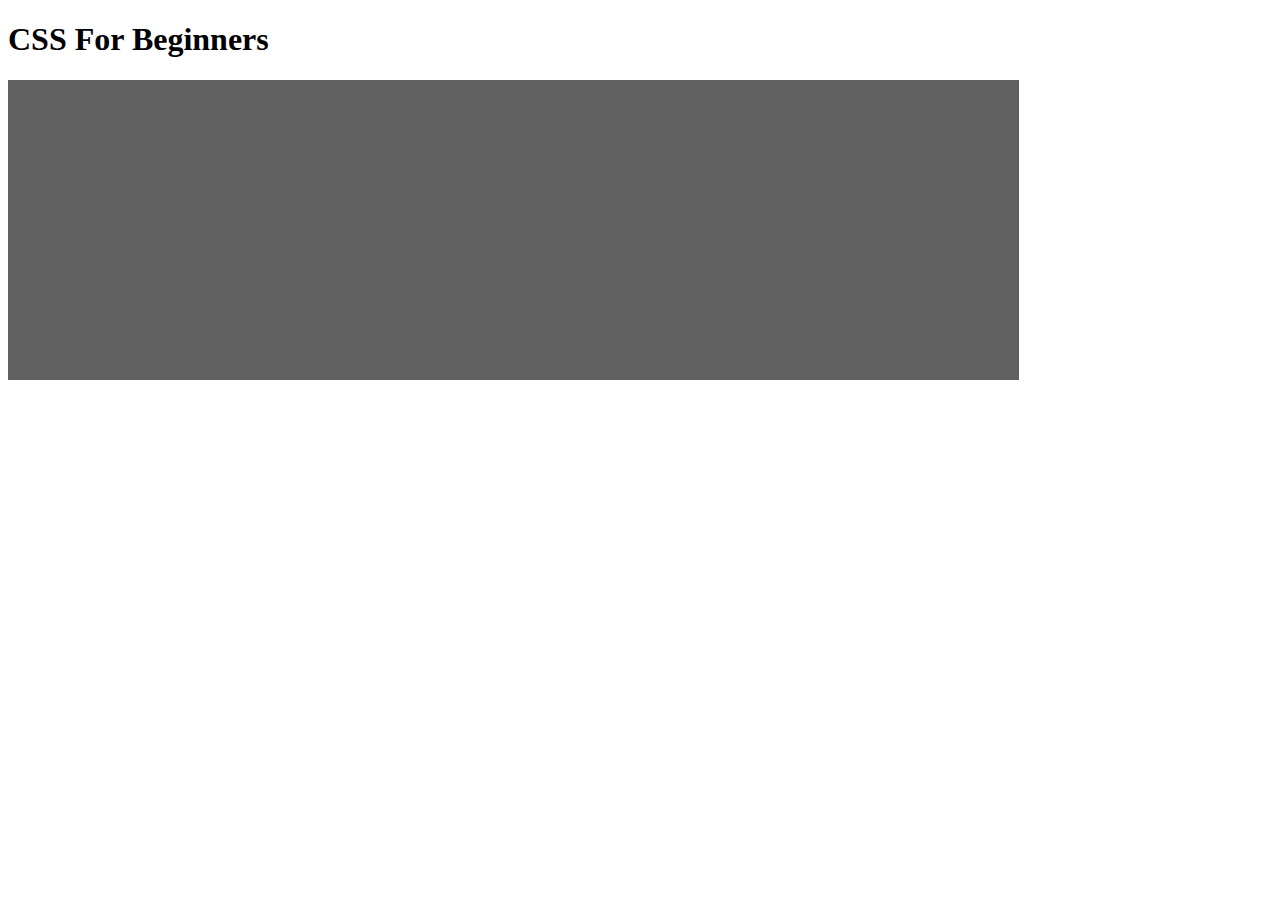
==== index.html @ 11daab88 "index.html and syntax.css files modified to show multiple backgrounds." ====
<!DOCTYPE html>
<html lang="en">
<head>
    <meta charset="UTF-8">
    <meta http-equiv="X-UA-Compatible" content="IE=edge">
    <meta name="viewport" content="width=device-width, initial-scale=1.0">
    <link rel="stylesheet" href="./css/syntax.css">
    <title>CSS For Beginners</title>
</head>
<body>

<div id="main-content">

    <h1>CSS For Beginners</h1>
    <div id="banner"></div>
    
</div>
    
</body>
</html>
---- css/syntax.css ----
/* multiple backgrounds */

#banner {
    width: 80%;
    height: 300px;
    background-color: #606060;
    background-image:
        url(https://pixabay.com/get/g8d27c809d1b37a44149cc15523a39362dc29ae44eefaff9ee72812cfe51f4c820cf7c8ee05da94d9b9c94809948a559c_640.jpg),
        url(https://pixabay.com/get/gf6670b79e71dd56da31df3c01911937efcdd3fa98fd0ef355c068788430e50fd348e004073529078ca2b43a987301dfc_640.jpg);
    background-repeat: no-repeat;
    background-position: left, right;
    background-size: 350px, 350px;
}
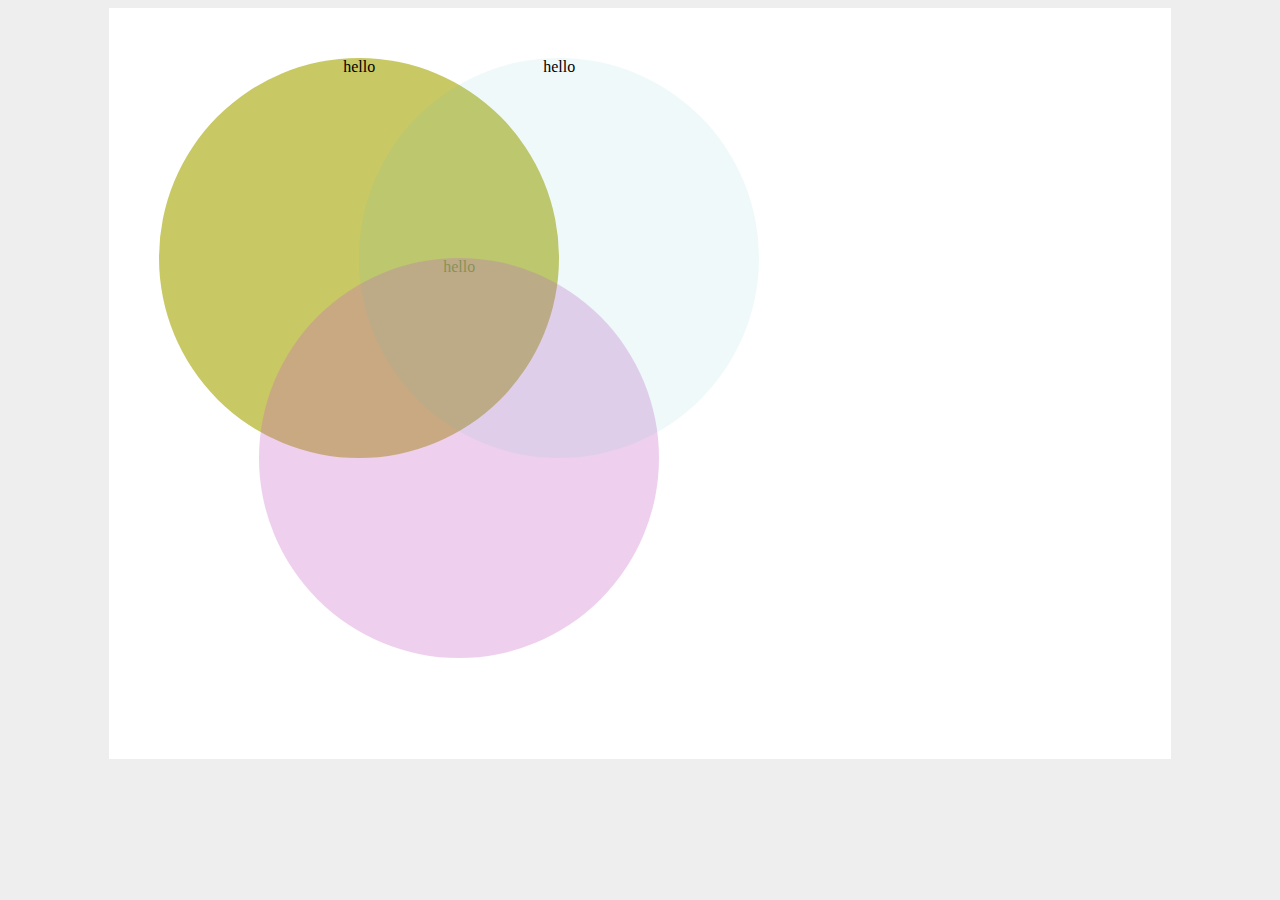
==== commit 0bfe510a: "index.html and syntax.css files modified. Examples of using opacity added." ====
--- a/index.html
+++ b/index.html
@@ -11,8 +11,9 @@
 
 <div id="main-content">
 
-    <h1>CSS For Beginners</h1>
-    <div id="banner"></div>
+    <div id="circle">hello</div>
+    <div id="circle-2">hello</div>
+    <div id="circle-3">hello</div>
     
 </div>
     
--- a/css/syntax.css
+++ b/css/syntax.css
@@ -1,13 +1,50 @@
-/* multiple backgrounds */
+/* opacity */
 
-#banner {
+body {
+    background: #eee;
+}
+
+#main-content {
+    background: #fff;
     width: 80%;
-    height: 300px;
-    background-color: #606060;
-    background-image:
-        url(https://pixabay.com/get/g8d27c809d1b37a44149cc15523a39362dc29ae44eefaff9ee72812cfe51f4c820cf7c8ee05da94d9b9c94809948a559c_640.jpg),
-        url(https://pixabay.com/get/gf6670b79e71dd56da31df3c01911937efcdd3fa98fd0ef355c068788430e50fd348e004073529078ca2b43a987301dfc_640.jpg);
-    background-repeat: no-repeat;
-    background-position: left, right;
-    background-size: 350px, 350px;
+    margin: 0 auto;
+    height: 100%;
+    padding: 2%;
+    position: relative;
+    min-height: 700px;
+}
+
+#circle {
+    width: 400px;
+    height: 400px;
+    position: absolute;
+    background: rgb(200, 200, 100);
+    border-radius: 50%;
+    top: 50px;
+    left: 50px;
+    text-align: center;
+}
+
+#circle-2 {
+    width: 400px;
+    height: 400px;
+    position: absolute;
+    background: rgb(200, 100, 200);
+    border-radius: 50%;
+    top: 250px;
+    left: 150px;
+    opacity: .3;
+    text-align: center;
+}
+
+#circle-3 {
+    width: 400px;
+    height: 400px;
+    position: absolute;
+    background: rgba(100, 200, 200, .1);
+    border-radius: 50%;
+    top: 50px;
+    left: 250px;
+    /* opacity: .7; can be replaced by alpha channel in rgb */
+    text-align: center;
 }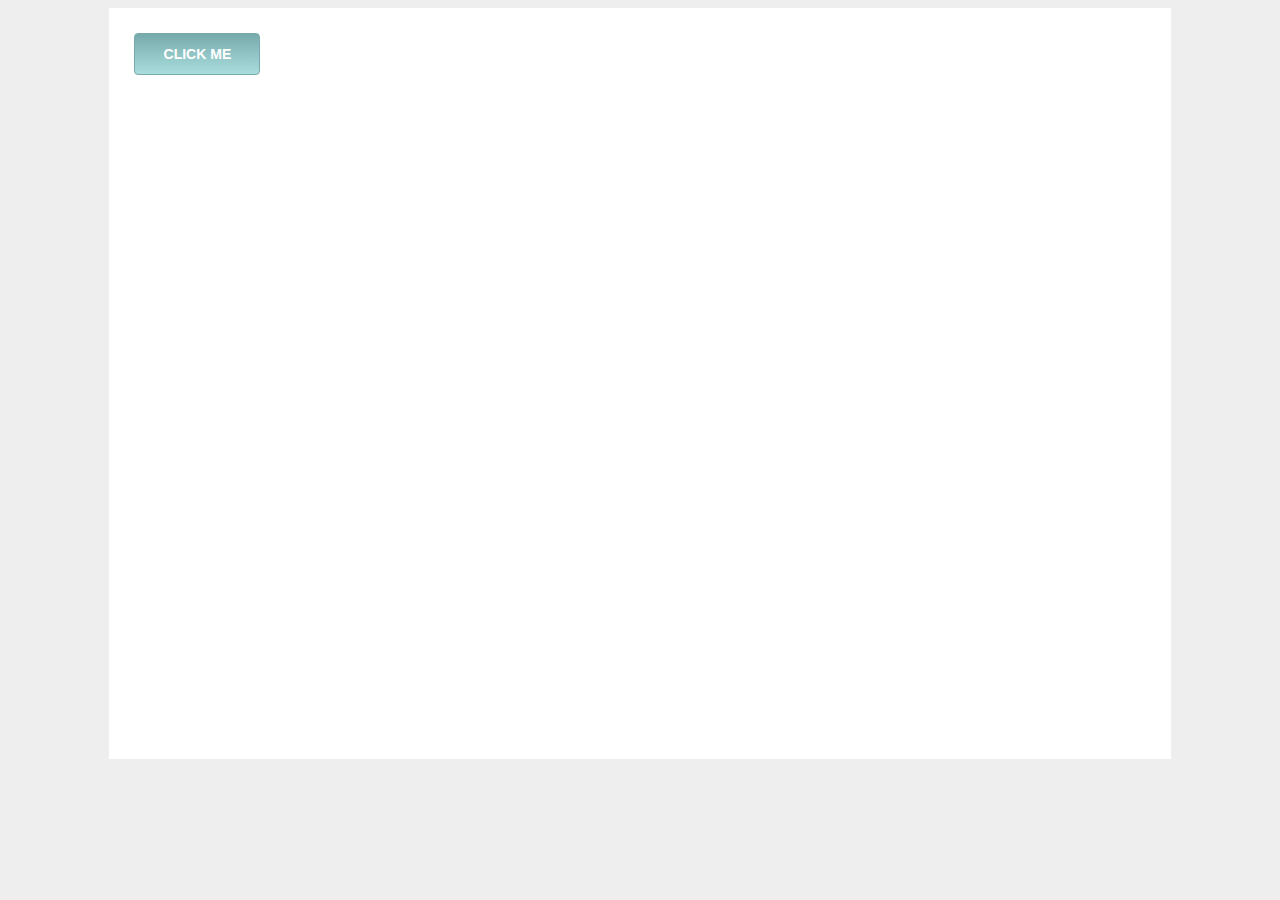
==== commit 0950a3c5: "index.html and syntac.css files modified. Example of linear-gradient usage added." ====
--- a/index.html
+++ b/index.html
@@ -11,9 +11,7 @@
 
 <div id="main-content">
 
-    <div id="circle">hello</div>
-    <div id="circle-2">hello</div>
-    <div id="circle-3">hello</div>
+<a class="button">Click me</a>
     
 </div>
     
--- a/css/syntax.css
+++ b/css/syntax.css
@@ -1,4 +1,4 @@
-/* opacity */
+/* gradient */
 
 body {
     background: #eee;
@@ -14,37 +14,22 @@
     min-height: 700px;
 }
 
-#circle {
-    width: 400px;
-    height: 400px;
-    position: absolute;
-    background: rgb(200, 200, 100);
-    border-radius: 50%;
-    top: 50px;
-    left: 50px;
+.button {
+    display: block;
+    width: 100px;
+    padding: 12px;
+    border: 1px solid #7aa;
+    font-family: arial;
+    font-weight: bold;
+    text-transform: uppercase;
+    color: #fff;
+    font-size: 14px;
     text-align: center;
+    border-radius: 4px;
+    background: #aadddd;
+    background: linear-gradient(to top, #aadddd 0%, #77aaaa 100%);
 }
 
-#circle-2 {
-    width: 400px;
-    height: 400px;
-    position: absolute;
-    background: rgb(200, 100, 200);
-    border-radius: 50%;
-    top: 250px;
-    left: 150px;
-    opacity: .3;
-    text-align: center;
-}
-
-#circle-3 {
-    width: 400px;
-    height: 400px;
-    position: absolute;
-    background: rgba(100, 200, 200, .1);
-    border-radius: 50%;
-    top: 50px;
-    left: 250px;
-    /* opacity: .7; can be replaced by alpha channel in rgb */
-    text-align: center;
+.button:hover {
+    background: linear-gradient(to left, #aadddd 0%, #77aaaa 100%)
 }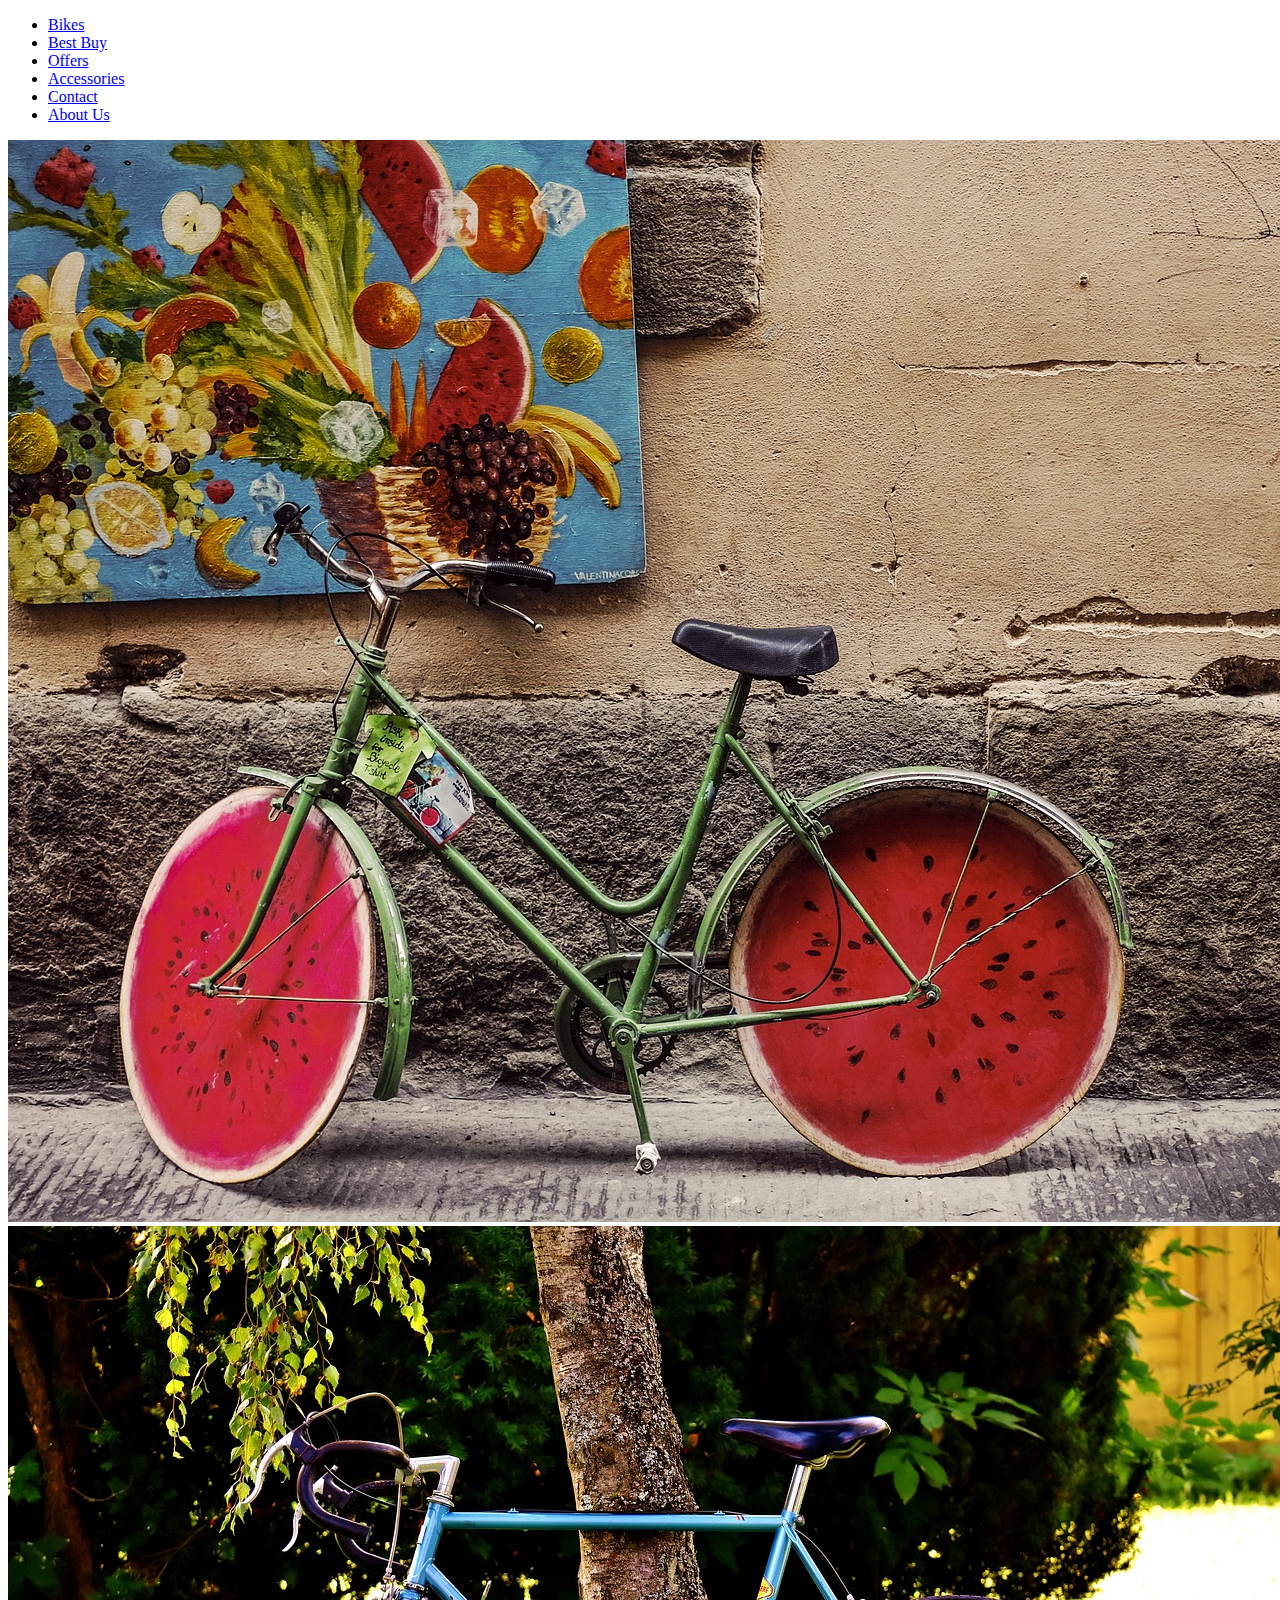
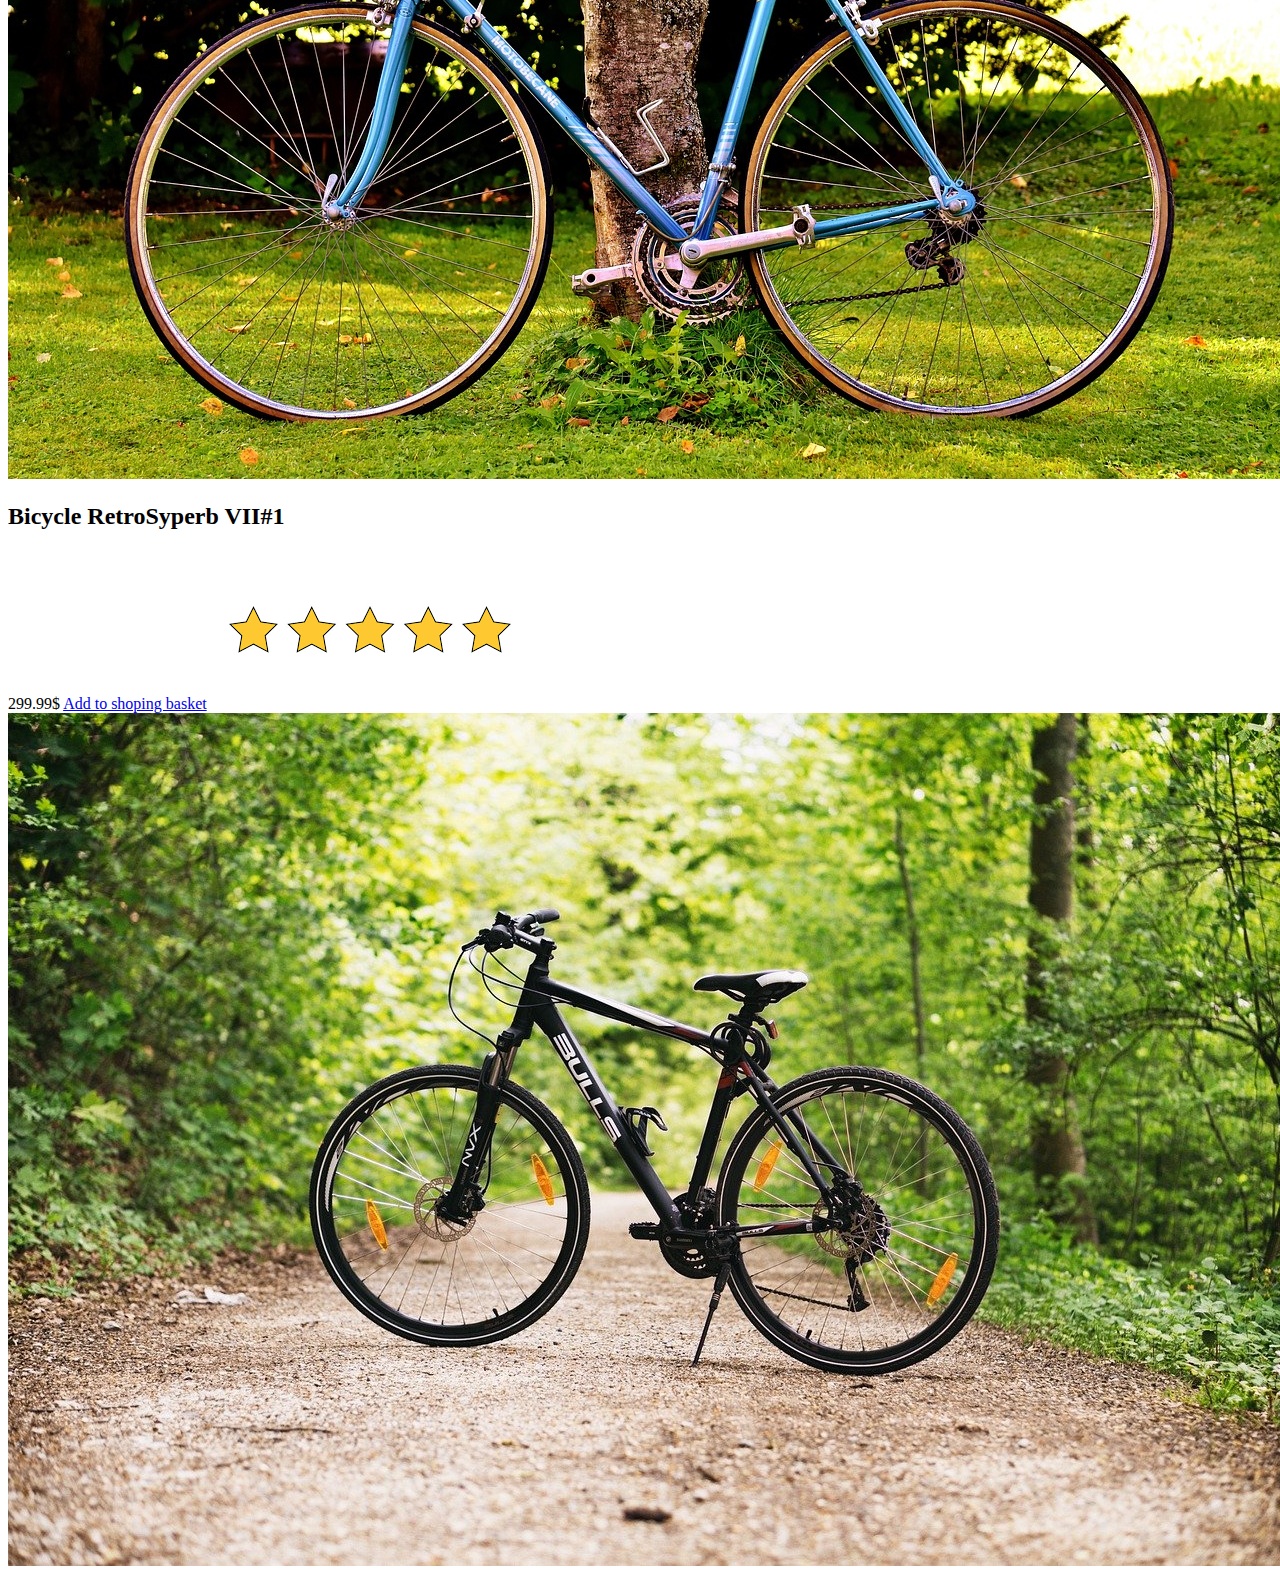
==== commit f979b6a7: "Following files were deleted: articles.html, contact.html, syntax.css, lists.html. style.css file cr" ====
--- a/index.html
+++ b/index.html
@@ -4,15 +4,39 @@
     <meta charset="UTF-8">
     <meta http-equiv="X-UA-Compatible" content="IE=edge">
     <meta name="viewport" content="width=device-width, initial-scale=1.0">
-    <link rel="stylesheet" href="./css/syntax.css">
-    <title>CSS For Beginners</title>
+    <link rel="stylesheet" href="./css/style.css">
+    <title>Bikes!</title>
 </head>
 <body>
 
-<div id="main-content">
+<div id="wrapper">
+    <nav id="main-navigation">
+        <ul>
+            <li><a href="#" class="current">Bikes</a></li>
+            <li><a href="#">Best Buy</a></li>
+            <li><a href="#">Offers</a></li>
+            <li><a href="#">Accessories</a></li>
+            <li><a href="#">Contact</a></li>
+            <li><a href="#">About Us</a></li>
+        </ul>
+    </nav>
 
-<a class="button">Click me</a>
-    
+    <div id="lead-banner">
+        <img src="./img/header.jpg" alt="Bikes!">
+    </div>
+
+    <section id="shop">
+        <img src="./img/bike2.jpg" alt="RetroSyperb image" class="product-image">
+        <h2 class="product-name">Bicycle RetroSyperb VII#1</h2>
+        <span class="rating">299.99$</span>
+        <a href="#" class="add-to-bag">Add to shoping basket</a>
+        <img src="./img/star-rating.png" alt="star-rating" class="rating">
+    </section>
+
+    <footer id="footer-banner">
+        <img src="./img/bike1.jpg" alt="picture of bike">
+    </footer>
+
 </div>
     
 </body>
--- a/css/style.css
+++ b/css/style.css
@@ -0,0 +1,5 @@
+/* example of website*/
+
+/* body {
+    font-family: Arial, "Helvetica Neue", Helvetica, sans-serif;
+} */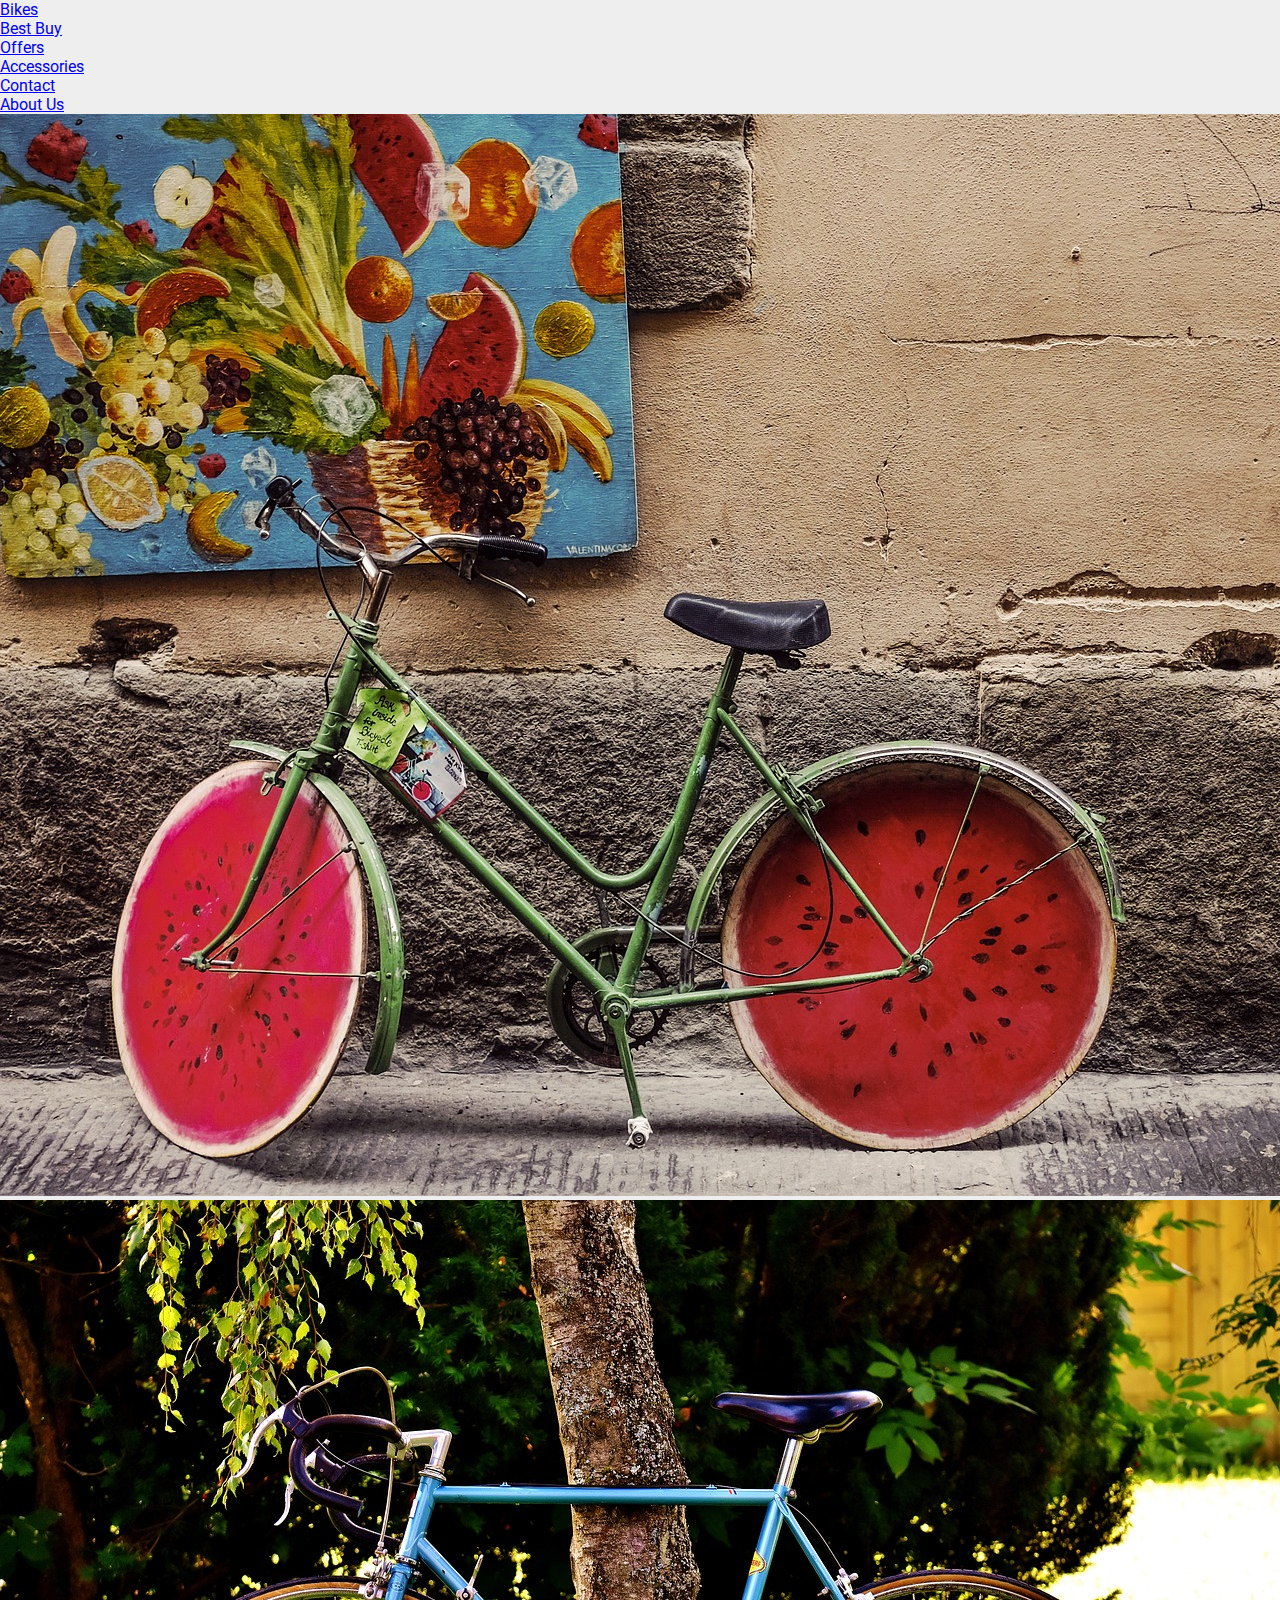
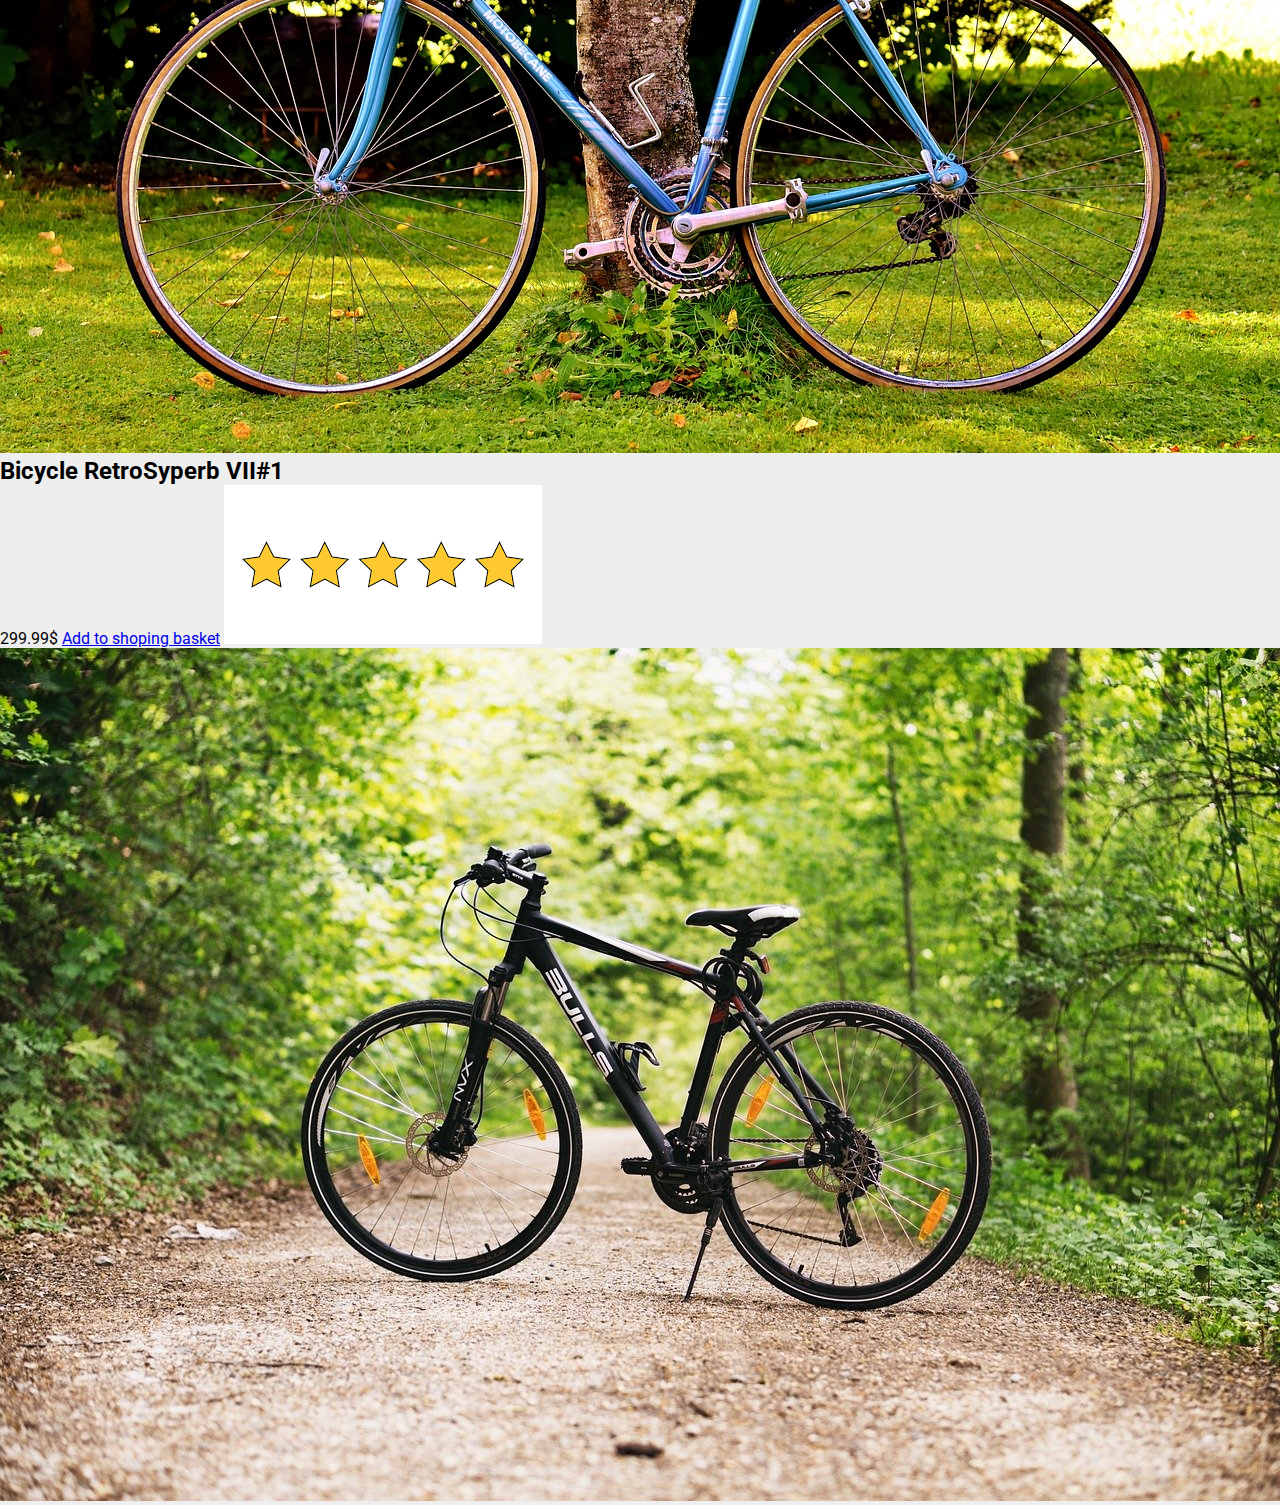
==== commit cac09a1a: "index.html modified. Added link to font family roboto. File style.css modified. Added style reset, f" ====
--- a/index.html
+++ b/index.html
@@ -4,6 +4,8 @@
     <meta charset="UTF-8">
     <meta http-equiv="X-UA-Compatible" content="IE=edge">
     <meta name="viewport" content="width=device-width, initial-scale=1.0">
+    <link rel="preconnect" href="https://fonts.gstatic.com">
+    <link href="https://fonts.googleapis.com/css2?family=Roboto:wght@400;700&display=swap" rel="stylesheet">
     <link rel="stylesheet" href="./css/style.css">
     <title>Bikes!</title>
 </head>
--- a/css/style.css
+++ b/css/style.css
@@ -1,5 +1,18 @@
 /* example of website*/
 
-/* body {
-    font-family: Arial, "Helvetica Neue", Helvetica, sans-serif;
-} */+* {
+    box-sizing: border-box;
+    margin: 0;
+    padding: 0;
+}
+
+body {
+    font-family: 'Roboto',sans-serif;
+    background-color: #eee;
+}
+
+/* #wrapper {
+    width: 980px;
+    margin: 0 auto;
+    background-color: #fff;
+} */
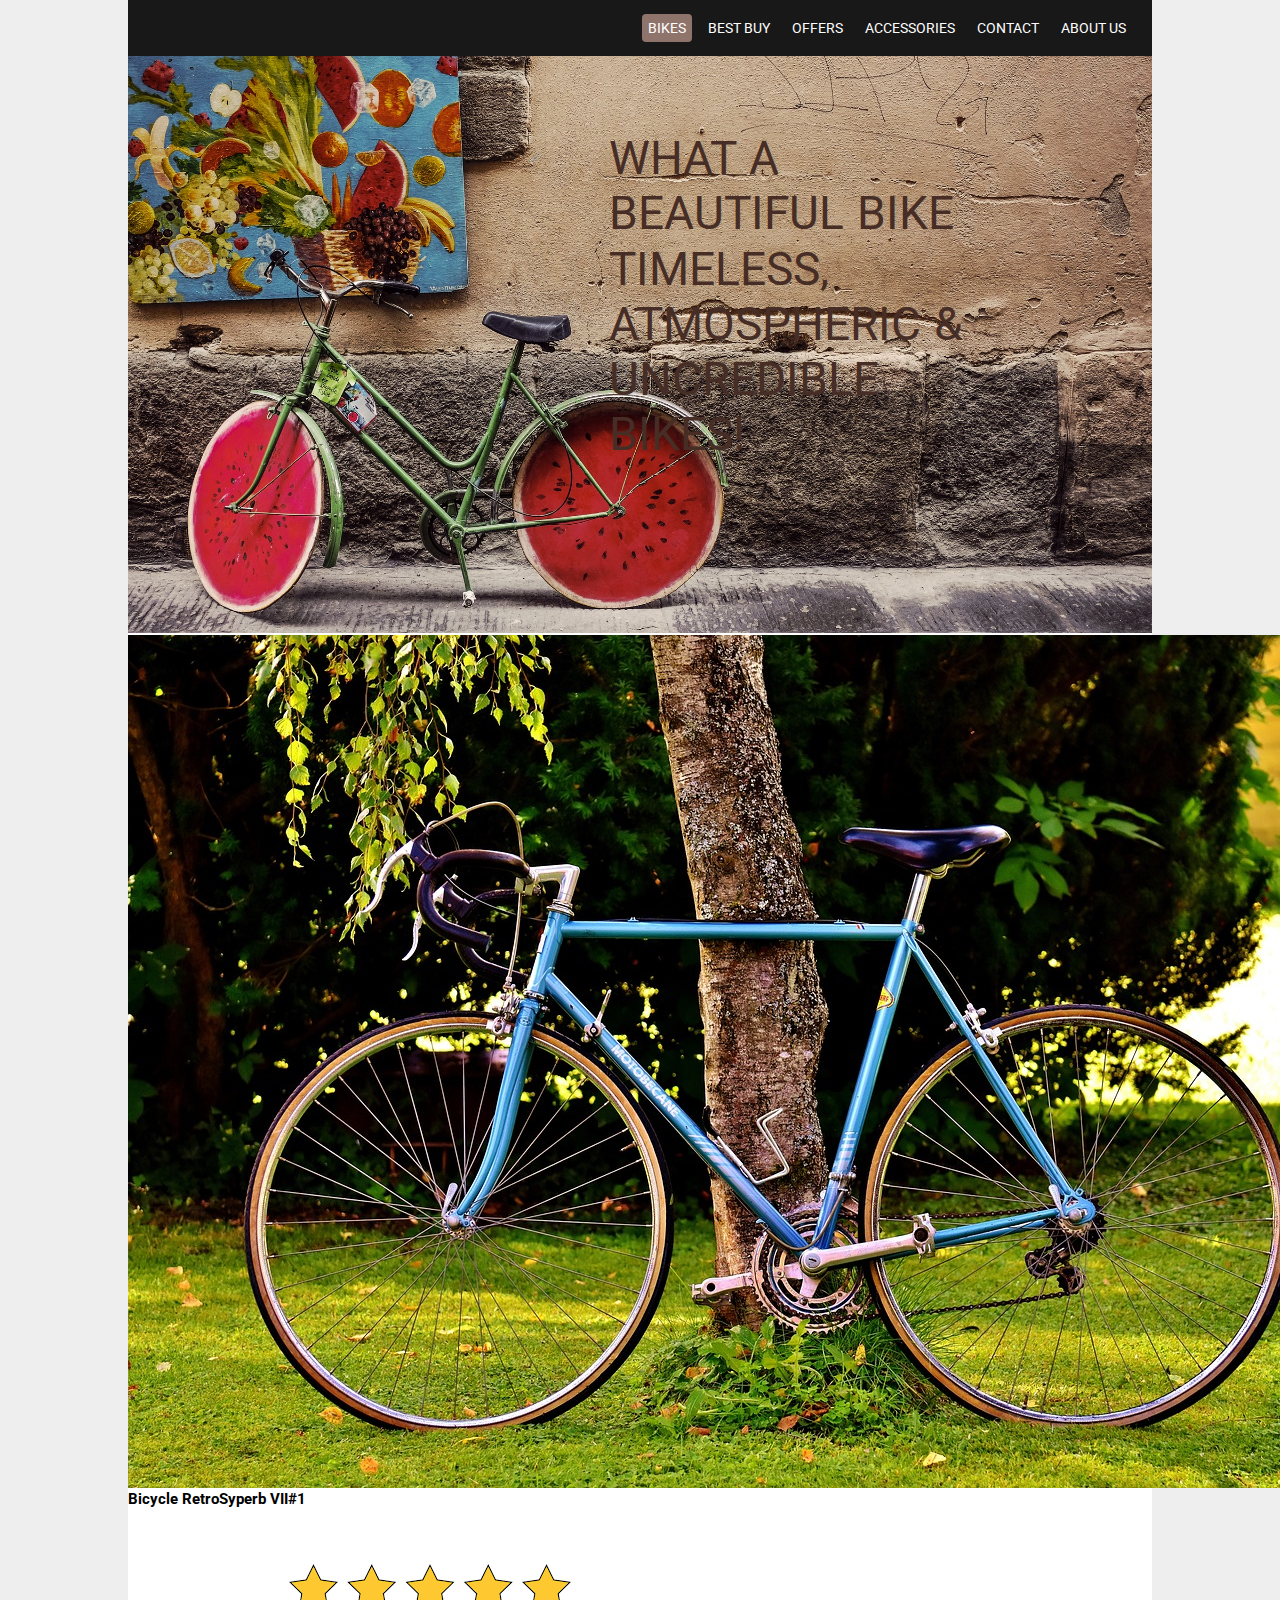
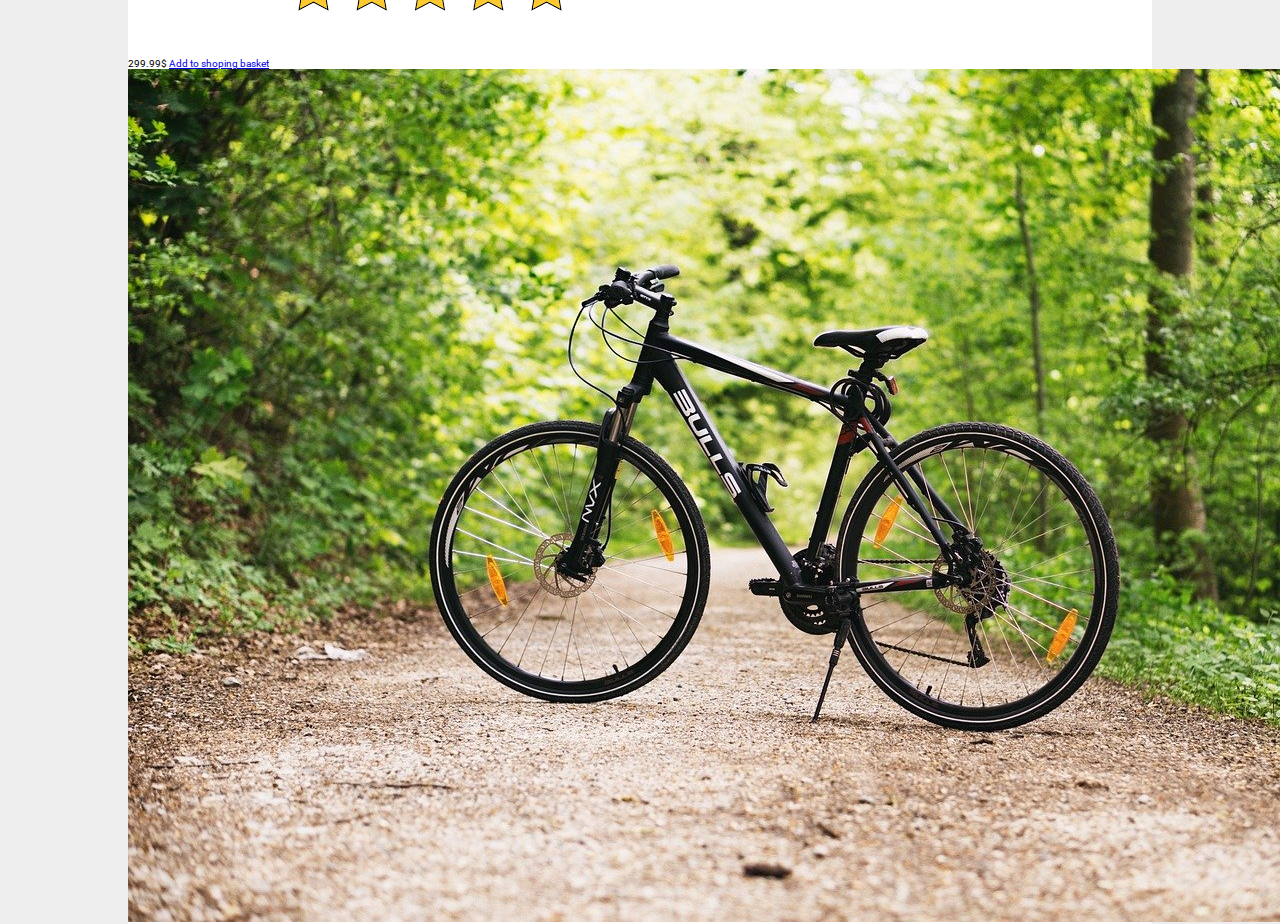
==== commit e0ea4233: "index.html and style.css files modified. Added text on lead-banner img. Modified style on those elem" ====
--- a/index.html
+++ b/index.html
@@ -25,6 +25,7 @@
 
     <div id="lead-banner">
         <img src="./img/header.jpg" alt="Bikes!">
+        <p id="header-text">What a Beautiful bike timeless, atmospheric & uncredible bikes!</p>
     </div>
 
     <section id="shop">
--- a/css/style.css
+++ b/css/style.css
@@ -6,13 +6,68 @@
     padding: 0;
 }
 
+html {
+    font-size: 62.5%;
+}
+
 body {
+    display: flex;
+    flex-direction: column;
+    justify-content: center;
+    align-items: center;
     font-family: 'Roboto',sans-serif;
     background-color: #eee;
 }
 
-/* #wrapper {
-    width: 980px;
-    margin: 0 auto;
+#wrapper {
+    width: 80%;
     background-color: #fff;
-} */
+}
+
+#main-navigation {
+    background-color: #181818;
+    padding: 20px;
+}
+
+#main-navigation ul {
+    display: flex;
+    justify-content: flex-end;
+    list-style-type: none;
+}
+
+#main-navigation li {
+    margin-left: 10px;
+}
+
+#main-navigation a {
+    color: #fff;
+    text-decoration: none;
+    text-transform: uppercase;
+    font-size: 1.4rem;
+    padding: 6px;
+}
+
+#main-navigation a.current {
+    background-color: #8f746c;
+    border-radius: 4px;
+}
+
+#lead-banner {
+    position: relative;
+}
+
+#lead-banner img {
+    width: 100%;
+}
+
+#lead-banner p {
+    position: absolute;
+    top: 13%;
+    right: 13%;
+    width: 40%;
+    font-size: 4.6rem;
+    line-height: 1.2;
+    word-spacing: 2px;
+    text-transform: uppercase;
+    color: #462d25;
+}
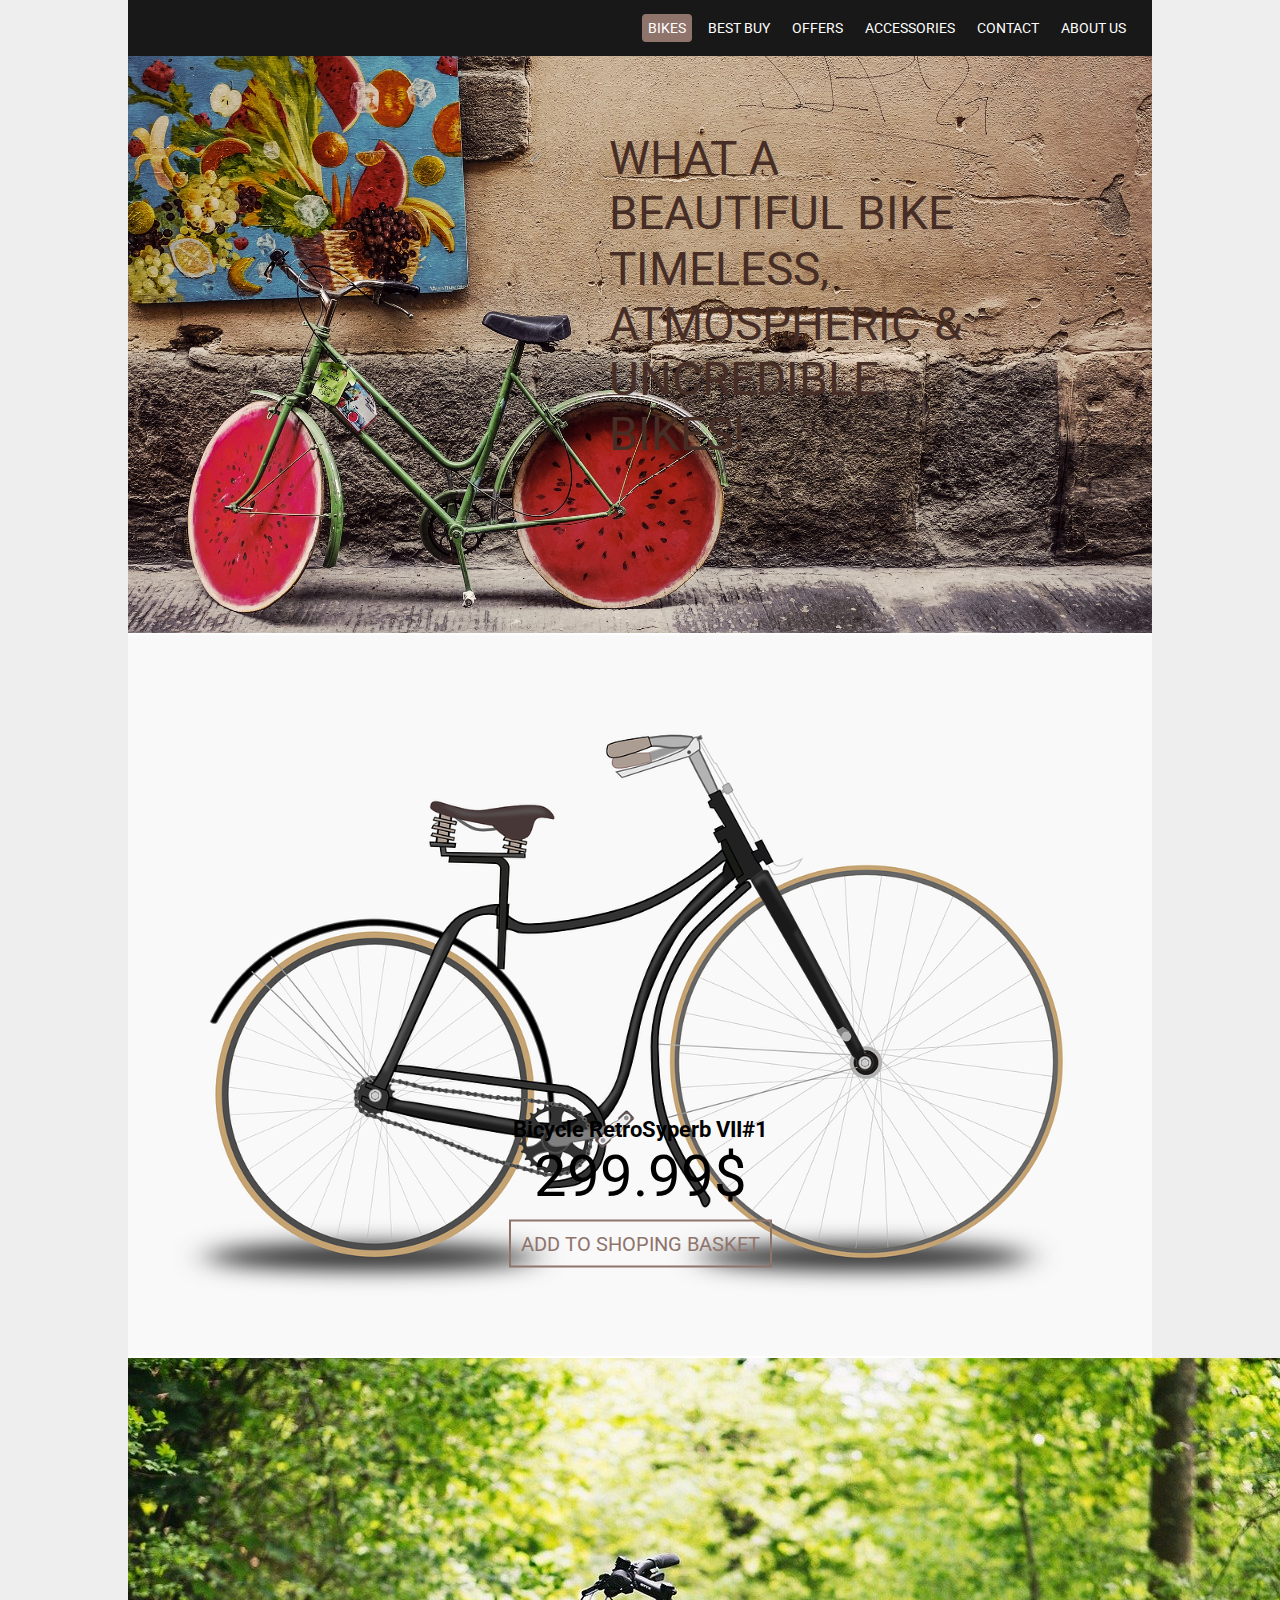
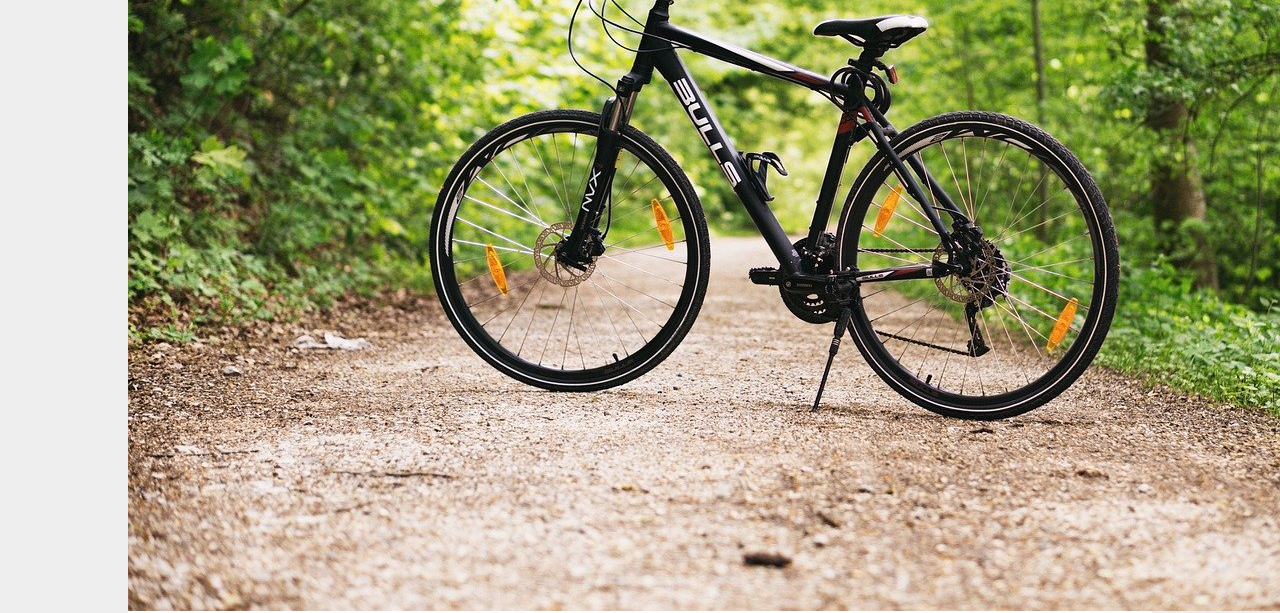
==== commit 2ef79e71: "index.html and style.css modified. Added style for section shop. Replaced pic bike2.jpg. Deleted pic" ====
--- a/index.html
+++ b/index.html
@@ -29,11 +29,12 @@
     </div>
 
     <section id="shop">
-        <img src="./img/bike2.jpg" alt="RetroSyperb image" class="product-image">
-        <h2 class="product-name">Bicycle RetroSyperb VII#1</h2>
-        <span class="rating">299.99$</span>
-        <a href="#" class="add-to-bag">Add to shoping basket</a>
-        <img src="./img/star-rating.png" alt="star-rating" class="rating">
+        <img src="./img/bike2.png" alt="RetroSyperb image" class="product-image">
+        <div class="shop-content">
+            <h2 class="product-name">Bicycle RetroSyperb VII#1</h2>
+            <span class="rating">299.99$</span>
+            <a href="#" class="add-to-bag">Add to shoping basket</a>
+        </div>
     </section>
 
     <footer id="footer-banner">
--- a/css/style.css
+++ b/css/style.css
@@ -15,7 +15,7 @@
     flex-direction: column;
     justify-content: center;
     align-items: center;
-    font-family: 'Roboto',sans-serif;
+    font-family: 'Roboto', sans-serif;
     background-color: #eee;
 }
 
@@ -71,3 +71,49 @@
     text-transform: uppercase;
     color: #462d25;
 }
+
+#shop {
+    position: relative;
+}
+
+#shop .product-image {
+    width: 100%;
+}
+
+#shop .shop-content {
+    position: absolute;
+    bottom: 0;
+    left: 50%;
+    transform: translate(-50%, -50%);
+    width: 50%;
+    display: flex;
+    flex-direction: column;
+    justify-content: flex-end;
+    align-items: center;
+}
+
+#shop h2.product-name {
+    font-size: 2.2rem;
+    text-align: center;
+}
+
+#shop span.rating {
+    font-size: 5.8rem;
+    text-align: center;
+}
+
+#shop a.add-to-bag {
+    font-size: 2rem;
+    text-decoration: none;
+    text-transform: uppercase;
+    color: #8f746c;
+    padding: 10px;
+    margin: 10px 0;
+    border: 2px solid #8f746c;
+    transition: color .5s, background-color .5s;
+}
+
+#shop a.add-to-bag:hover {
+    color: #fff;
+    background-color: #8f746c;
+}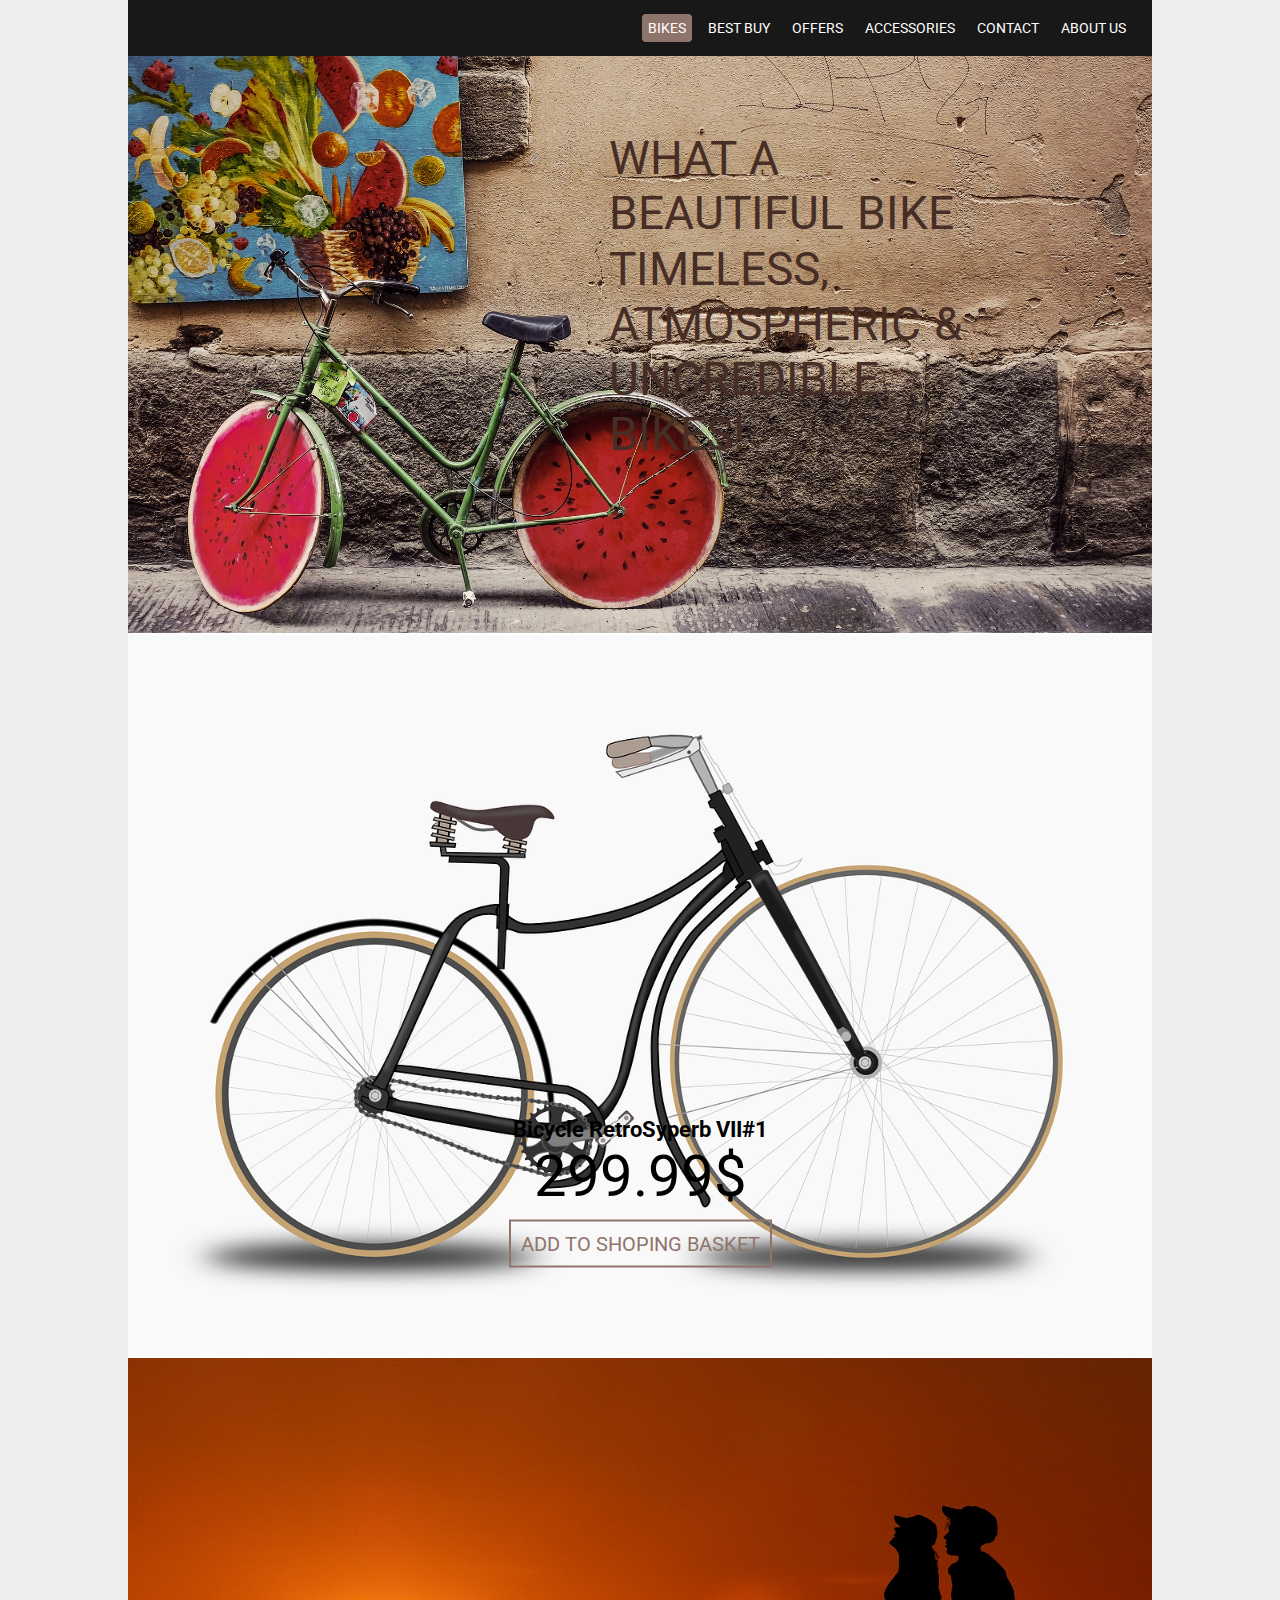
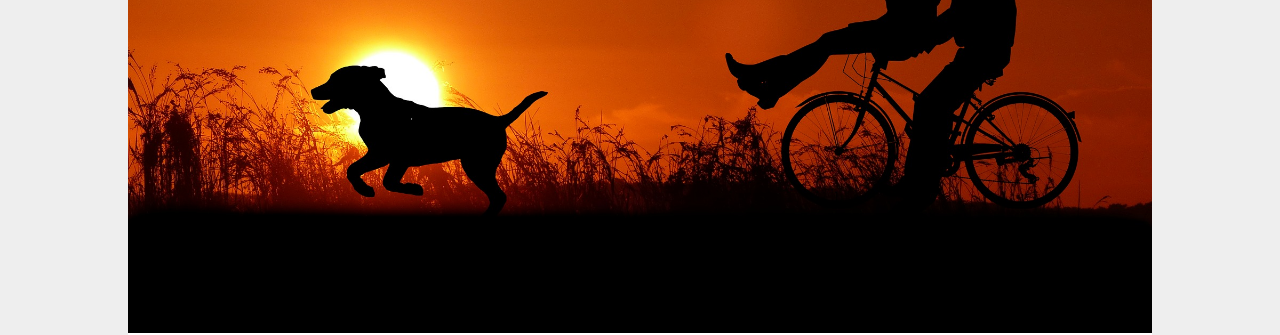
==== commit ee0dced5: "index.html and style.css files modified. Changed footer" ====
--- a/index.html
+++ b/index.html
@@ -37,8 +37,8 @@
         </div>
     </section>
 
-    <footer id="footer-banner">
-        <img src="./img/bike1.jpg" alt="picture of bike">
+    <footer>
+        <img src="./img/footer.jpg" alt="picture of bike">
     </footer>
 
 </div>
--- a/css/style.css
+++ b/css/style.css
@@ -116,4 +116,8 @@
 #shop a.add-to-bag:hover {
     color: #fff;
     background-color: #8f746c;
+}
+
+footer img {
+    width: 100%;
 }